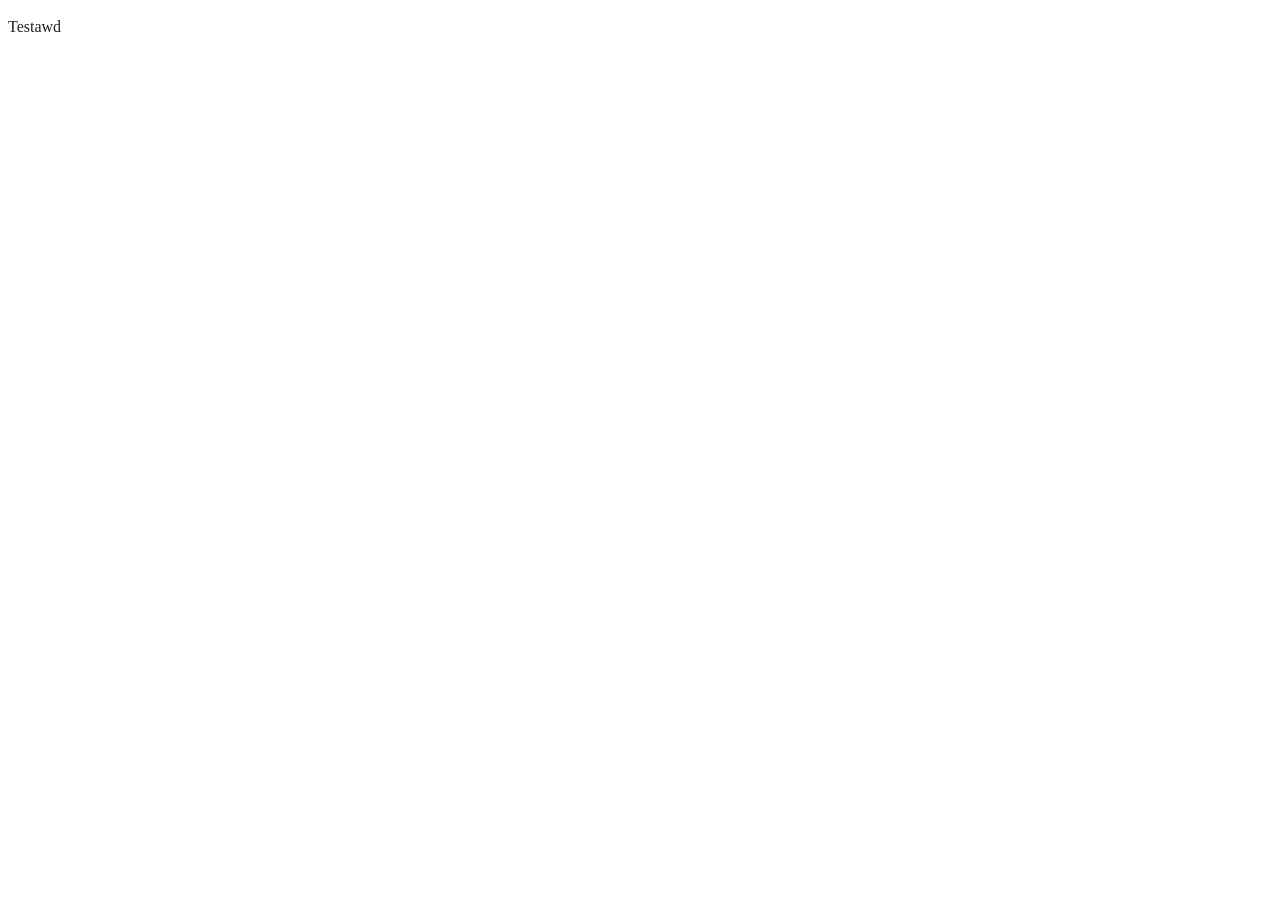
==== index.html @ 5008c507 "Initial commit" ====
<!doctype html>
<html class="no-js" lang="">
<head>
  <meta charset="utf-8">
  <title>Test</title>
  <meta name="description" content="">
  <meta name="viewport" content="width=device-width, initial-scale=1">

  <meta property="og:title" content="">
  <meta property="og:type" content="">
  <meta property="og:url" content="">
  <meta property="og:image" content="">

  <link rel="manifest" href="site.webmanifest">
  <link rel="apple-touch-icon" href="icon.png">
  <!-- Place favicon.ico in the root directory -->

  <link rel="stylesheet" href="css/normalize.css">
  <link rel="stylesheet" href="css/main.css">

  <meta name="theme-color" content="#fafafa">
</head>

<body>
  <p>Testawd</p>
  <!-- Google Analytics: change UA-XXXXX-Y to be your site's ID. -->
  <script>
    window.ga = function () { ga.q.push(arguments) }; ga.q = []; ga.l = +new Date;
    ga('create', 'UA-XXXXX-Y', 'auto'); ga('set', 'anonymizeIp', true); ga('set', 'transport', 'beacon'); ga('send', 'pageview')
  </script>
  <script src="https://www.google-analytics.com/analytics.js" async></script>
</body>

</html>
---- css/main.css ----
/*! HTML5 Boilerplate v8.0.0 | MIT License | https://html5boilerplate.com/ */

/* main.css 2.1.0 | MIT License | https://github.com/h5bp/main.css#readme */
/*
 * What follows is the result of much research on cross-browser styling.
 * Credit left inline and big thanks to Nicolas Gallagher, Jonathan Neal,
 * Kroc Camen, and the H5BP dev community and team.
 */

/* ==========================================================================
   Base styles: opinionated defaults
   ========================================================================== */

html {
  color: #222;
  font-size: 1em;
  line-height: 1.4;
}

/*
 * Remove text-shadow in selection highlight:
 * https://twitter.com/miketaylr/status/12228805301
 *
 * Vendor-prefixed and regular ::selection selectors cannot be combined:
 * https://stackoverflow.com/a/16982510/7133471
 *
 * Customize the background color to match your design.
 */

::-moz-selection {
  background: #b3d4fc;
  text-shadow: none;
}

::selection {
  background: #b3d4fc;
  text-shadow: none;
}

/*
 * A better looking default horizontal rule
 */

hr {
  display: block;
  height: 1px;
  border: 0;
  border-top: 1px solid #ccc;
  margin: 1em 0;
  padding: 0;
}

/*
 * Remove the gap between audio, canvas, iframes,
 * images, videos and the bottom of their containers:
 * https://github.com/h5bp/html5-boilerplate/issues/440
 */

audio,
canvas,
iframe,
img,
svg,
video {
  vertical-align: middle;
}

/*
 * Remove default fieldset styles.
 */

fieldset {
  border: 0;
  margin: 0;
  padding: 0;
}

/*
 * Allow only vertical resizing of textareas.
 */

textarea {
  resize: vertical;
}

/* ==========================================================================
   Author's custom styles
   ========================================================================== */

/* ==========================================================================
   Helper classes
   ========================================================================== */

/*
 * Hide visually and from screen readers
 */

.hidden,
[hidden] {
  display: none !important;
}

/*
 * Hide only visually, but have it available for screen readers:
 * https://snook.ca/archives/html_and_css/hiding-content-for-accessibility
 *
 * 1. For long content, line feeds are not interpreted as spaces and small width
 *    causes content to wrap 1 word per line:
 *    https://medium.com/@jessebeach/beware-smushed-off-screen-accessible-text-5952a4c2cbfe
 */

.sr-only {
  border: 0;
  clip: rect(0, 0, 0, 0);
  height: 1px;
  margin: -1px;
  overflow: hidden;
  padding: 0;
  position: absolute;
  white-space: nowrap;
  width: 1px;
  /* 1 */
}

/*
 * Extends the .sr-only class to allow the element
 * to be focusable when navigated to via the keyboard:
 * https://www.drupal.org/node/897638
 */

.sr-only.focusable:active,
.sr-only.focusable:focus {
  clip: auto;
  height: auto;
  margin: 0;
  overflow: visible;
  position: static;
  white-space: inherit;
  width: auto;
}

/*
 * Hide visually and from screen readers, but maintain layout
 */

.invisible {
  visibility: hidden;
}

/*
 * Clearfix: contain floats
 *
 * For modern browsers
 * 1. The space content is one way to avoid an Opera bug when the
 *    `contenteditable` attribute is included anywhere else in the document.
 *    Otherwise it causes space to appear at the top and bottom of elements
 *    that receive the `clearfix` class.
 * 2. The use of `table` rather than `block` is only necessary if using
 *    `:before` to contain the top-margins of child elements.
 */

.clearfix::before,
.clearfix::after {
  content: " ";
  display: table;
}

.clearfix::after {
  clear: both;
}

/* ==========================================================================
   EXAMPLE Media Queries for Responsive Design.
   These examples override the primary ('mobile first') styles.
   Modify as content requires.
   ========================================================================== */

@media only screen and (min-width: 35em) {
  /* Style adjustments for viewports that meet the condition */
}

@media print,
  (-webkit-min-device-pixel-ratio: 1.25),
  (min-resolution: 1.25dppx),
  (min-resolution: 120dpi) {
  /* Style adjustments for high resolution devices */
}

/* ==========================================================================
   Print styles.
   Inlined to avoid the additional HTTP request:
   https://www.phpied.com/delay-loading-your-print-css/
   ========================================================================== */

@media print {
  *,
  *::before,
  *::after {
    background: #fff !important;
    color: #000 !important;
    /* Black prints faster */
    box-shadow: none !important;
    text-shadow: none !important;
  }

  a,
  a:visited {
    text-decoration: underline;
  }

  a[href]::after {
    content: " (" attr(href) ")";
  }

  abbr[title]::after {
    content: " (" attr(title) ")";
  }

  /*
   * Don't show links that are fragment identifiers,
   * or use the `javascript:` pseudo protocol
   */
  a[href^="#"]::after,
  a[href^="javascript:"]::after {
    content: "";
  }

  pre {
    white-space: pre-wrap !important;
  }

  pre,
  blockquote {
    border: 1px solid #999;
    page-break-inside: avoid;
  }

  /*
   * Printing Tables:
   * https://web.archive.org/web/20180815150934/http://css-discuss.incutio.com/wiki/Printing_Tables
   */
  thead {
    display: table-header-group;
  }

  tr,
  img {
    page-break-inside: avoid;
  }

  p,
  h2,
  h3 {
    orphans: 3;
    widows: 3;
  }

  h2,
  h3 {
    page-break-after: avoid;
  }
}
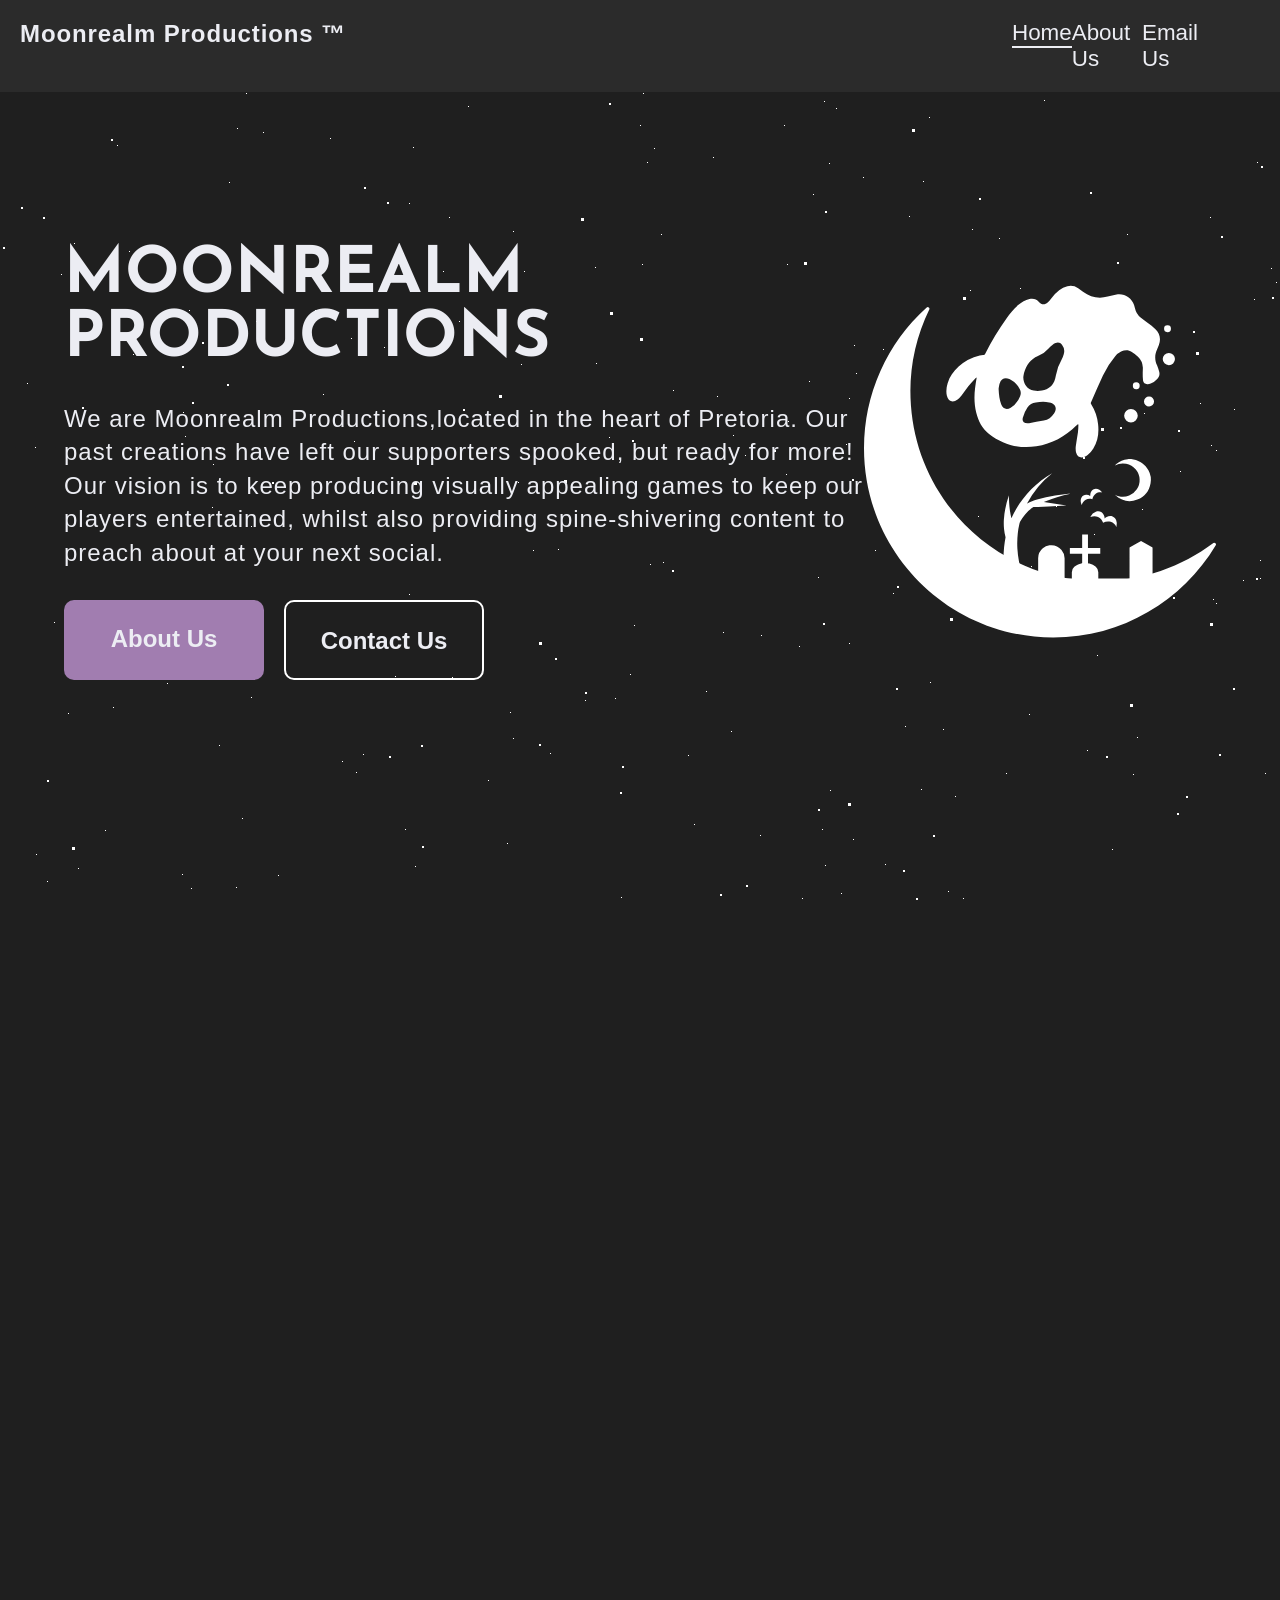
==== commit 46a79270: "Updated Folder Structure" ====
--- a/index.html
+++ b/index.html
@@ -1,34 +1,68 @@
-<!doctype html>
-<html class="no-js" lang="">
-<head>
-  <meta charset="utf-8">
-  <title>Test</title>
-  <meta name="description" content="">
-  <meta name="viewport" content="width=device-width, initial-scale=1">
 
-  <meta property="og:title" content="">
-  <meta property="og:type" content="">
-  <meta property="og:url" content="">
-  <meta property="og:image" content="">
-
-  <link rel="manifest" href="site.webmanifest">
-  <link rel="apple-touch-icon" href="icon.png">
-  <!-- Place favicon.ico in the root directory -->
-
-  <link rel="stylesheet" href="css/normalize.css">
-  <link rel="stylesheet" href="css/main.css">
-
-  <meta name="theme-color" content="#fafafa">
-</head>
-
-<body>
-  <p>Testawd</p>
-  <!-- Google Analytics: change UA-XXXXX-Y to be your site's ID. -->
-  <script>
-    window.ga = function () { ga.q.push(arguments) }; ga.q = []; ga.l = +new Date;
-    ga('create', 'UA-XXXXX-Y', 'auto'); ga('set', 'anonymizeIp', true); ga('set', 'transport', 'beacon'); ga('send', 'pageview')
-  </script>
-  <script src="https://www.google-analytics.com/analytics.js" async></script>
-</body>
-
-</html>
+<!DOCTYPE html>
+<html lang="en">
+    <head>
+        <!-- u21467456, u21649988, u21549967, u21533572, u21672823  -->
+        <title>Moonrealm Productions | Home</title>
+        <meta charset="UTF-8">
+        <meta name="author" content="Tayla Orsmond, Francois Smith, Keelan Matthews, Ross Tordiffe, Carlie van Wyk">
+        <link rel="stylesheet" href="style/style.css">
+    </head>
+    <body>
+        <header>
+            <p>Moonrealm Productions &trade;</p>
+            <nav>
+                <ul>
+                    <a href="index.html"><li class="active">Home</li></a>
+                    <a href="about-us.html"><li>About Us</li></a>
+                    <a href="mailto:moonrealms@support.co.za"><li>Email Us</li></a>
+                </ul>
+            </nav>
+        </header>
+        <main id="home-main">
+            <div id='stars'></div>
+            <div id='stars2'></div>
+            <div id='stars3'></div>
+            <div class="flex" id="home">
+                <div id="content">
+                    <h1>MOONREALM PRODUCTIONS</h1>
+                    <p> We are Moonrealm Productions,located in the heart of Pretoria. Our past creations have left our supporters
+                        spooked, but ready for more! Our vision is to keep producing visually appealing games to keep our players entertained, whilst also providing spine-shivering content to preach about at your next social.
+                    </p>
+                    <div class="flex">
+                        <a href="about-us.html">
+                            <div class="button">
+                                <h3>About Us</h3>
+                            </div>
+                        </a>
+                        <a href="about-us.html#contact-us">
+                            <div class="secondary-button">
+                                <h3>Contact Us</h3>
+                            </div>
+                        </a>
+                    </div>
+                </div>
+                <svg id="logo" data-name="Layer 5" xmlns="http://www.w3.org/2000/svg" width="728.25" height="727.39" viewBox="0 0 728.25 727.39">
+                    <defs>
+                        <style>
+                            .cls-1 {
+                                fill: #fff;
+                            }
+                        </style>
+                    </defs>
+                    <path class="cls-1" d="M2398.58,871.68c-194.3-12.88-350-167.84-363.78-362.09a391.1,391.1,0,0,1,37.92-198.89,3.37,3.37,0,0,0-5.3-3.95,390.47,390.47,0,0,0-129.73,291.11c0,216.21,175.27,391.49,391.48,391.49,142.9,0,267.91-76.57,336.26-190.92a3.36,3.36,0,0,0-4.91-4.4C2588.48,848.27,2497.11,878.21,2398.58,871.68Z" transform="translate(-1937.69 -261.95)"/>
+                    <path class="cls-1" d="M2380,548.05c-1,.92-2.06,1.81-3,2.77-23.16,23-50.64,38-82.9,43-36,5.55-68.81-3.24-97.72-25.54-14.42-11.12-22.12-26.6-26.42-43.91-4.2-17-4.62-34.14-2.44-51.4.86-6.88,2.12-13.7,3.32-21.26-1.49.93-2.66,1.36-3.42,2.19-4.7,5.11-9.57,10.1-13.88,15.54-4.8,6.08-8.89,12.71-13.62,18.86a46.35,46.35,0,0,1-8.58,8.78c-10.05,7.57-19.66,3.82-22.31-8.45-1.81-8.42-.85-16.7,1.56-24.84,4.11-13.91,12.19-25.31,22.88-34.89A97.5,97.5,0,0,1,2177.07,406a33.47,33.47,0,0,1,7-.85c2.39,0,3.67-1,4.67-3.15,12.25-25.84,27.79-49.7,44.09-73.09,7.07-10.16,14.82-19.77,24.4-27.73,6.75-5.61,13.93-10.42,22.79-12.14,7.74-1.49,14.6-.17,19.67,6.25,5.61,7.11,13.41,5.27,17.93,1.13a58.63,58.63,0,0,0,7.41-8.6,78.72,78.72,0,0,1,16.47-17,46,46,0,0,1,17-8.12,28.22,28.22,0,0,1,22.26,4c3.47,2.2,6.72,4.75,10,7.22,15.42,11.56,32.42,15.08,51.12,10.14,6.11-1.61,12.21-3.36,18.42-4.48,15.59-2.83,31.29,6.8,36.14,21.87.72,2.26,1.34,4.56,1.85,6.87a34.37,34.37,0,0,0,11.6,19.16c4.82,4.08,10.11,7.6,15.12,11.47s10.47,7.72,15.14,12.17c9.64,9.19,12.34,20.29,7.59,32.95-1.23,3.25-2.34,6.57-3.8,9.72-5.06,10.89-4.9,21.66,0,32.58a117.44,117.44,0,0,1,4.23,12.08c2,6.13.53,11.51-3.8,16.22a33.71,33.71,0,0,1-13.53,9.36,22.33,22.33,0,0,1-6.48,1.23c-5.24.19-8.67-2.2-9.39-7.4s-.58-10.69-.65-16.05c0-3.79.45-7.6.22-11.38a32.68,32.68,0,0,0-10-22,82.5,82.5,0,0,0-12.73-9.79c-7.13-4.59-14.7-4.24-22.2-.71a36.68,36.68,0,0,0-12.16,9.69,174.23,174.23,0,0,0-25.42,39.95c-8.47,18.21-16.39,36.68-24.59,55a4.14,4.14,0,0,0,.33,4.38A96.85,96.85,0,0,1,2422,547.94c2,17.73-.28,34.74-9.82,50.27a48.57,48.57,0,0,1-11.87,13.47,30.49,30.49,0,0,1-6,3.7c-8.4,3.72-15.81.29-17.82-8.67a39.54,39.54,0,0,1-.65-13.15c1.17-9.73,3.2-19.35,4.51-29.07.71-5.28.66-10.66.95-16Zm-112.73-97c.14,14.42,8.5,25.14,21.55,27.44a46.53,46.53,0,0,0,17-.1c14-2.68,23.51-10.44,27.31-24.5.57-2.14,1.16-4.29,1.52-6.47A95,95,0,0,1,2346.37,415a48.38,48.38,0,0,0,4.57-11.4,21.9,21.9,0,0,0-3.66-19.81c-3.55-4.7-8-6-13.41-3.61a28.54,28.54,0,0,0-6.46,3.91,60.14,60.14,0,0,0-8.38,7.7,55.94,55.94,0,0,1-21.42,15.31c-15.67,6.66-24.07,19.44-28.87,35C2267.86,445,2267.72,448.05,2267.23,451Zm8.79,95.11a29.53,29.53,0,0,0,3.17-.26c10.11-1.72,20.21-3.51,30.33-5.23,9.32-1.59,16.22-6.8,21.24-14.54C2338,514.9,2334,505.5,2321,503c-9.26-1.76-18.54-1.3-27.83,0a24.34,24.34,0,0,0-17.32,10.44,64.12,64.12,0,0,0-9.57,21.51C2264.44,542.16,2267.92,546.2,2276,546.12Zm-59.86-70.9c.66,12.16,1.81,22.22,5.27,31.8,3.37,9.34,11.51,12.3,19.73,6.89a50.31,50.31,0,0,0,19.49-23.86,16.76,16.76,0,0,0-.64-14.26c-4.85-9.43-11.9-16.75-21.6-21.16-9-4.11-16.89-.77-19.94,8.63C2217,467.7,2216.66,472.5,2216.16,475.22Z" transform="translate(-1937.69 -261.95)"/>
+                    <path class="cls-1" d="M2489.94,516.48a14,14,0,0,1,14.15,14.13,14.1,14.1,0,0,1-28.19,0A13.93,13.93,0,0,1,2489.94,516.48Z" transform="translate(-1937.69 -261.95)"/>
+                    <path class="cls-1" d="M2555.73,413.16a12.63,12.63,0,0,1,12.7-12.54,12.66,12.66,0,1,1-12.7,12.54Z" transform="translate(-1937.69 -261.95)"/>
+                    <path class="cls-1" d="M2527.33,490.78a10.07,10.07,0,0,1,10.39,10.49,10.3,10.3,0,0,1-10.25,10.27,10.58,10.58,0,0,1-10.5-10.61A10.33,10.33,0,0,1,2527.33,490.78Z" transform="translate(-1937.69 -261.95)"/>
+                    <path class="cls-1" d="M2501,461.47a7.06,7.06,0,0,1,7.06,7.27,6.89,6.89,0,0,1-7.36,6.89,6.8,6.8,0,0,1-6.8-6.95A7,7,0,0,1,2501,461.47Z" transform="translate(-1937.69 -261.95)"/>
+                    <path class="cls-1" d="M2572.72,350.58a7.09,7.09,0,1,1-14.17-.23,6.88,6.88,0,0,1,6.95-6.83A7,7,0,0,1,2572.72,350.58Z" transform="translate(-1937.69 -261.95)"/>
+                    <path class="cls-1" d="M2226.36,819.65c.11-2.08.24-4.17.34-6.25a198.53,198.53,0,0,1,2.2-21.49c.49-3.09,1.07-6.17,1.58-9.27a2.52,2.52,0,0,0-.06-1,111.69,111.69,0,0,1-3-16.62,128.1,128.1,0,0,1-.35-19.59c1-17,4.79-33.4,10.09-49.51.05-.16.12-.32.22-.58.2,5.35.26,10.61.63,15.84s.86,10.6,1.61,15.86,1.9,10.37,3,15.56c18.38-40,46.25-71.27,84.36-93.29a196.26,196.26,0,0,0-52,62.93c.21,0,.33,0,.41-.05,6.37-3.79,13.38-5.95,20.41-8.1a265,265,0,0,1,37.19-8.67c7.88-1.21,15.84-2,23.77-2.87,2.74-.31,5.5-.39,8.27-.48-9.46,2-18.8,4.31-28,7.14a274.67,274.67,0,0,0-27.4,10l47.16,6.91v.12l-10.09.53-26.9,1.35-22.46,1.1c-3.05.15-6.09.27-9.14.43a1.75,1.75,0,0,0-.76.35A69.76,69.76,0,0,0,2271,734.65a93.7,93.7,0,0,0-10.43,15.1,19.62,19.62,0,0,0-1.43,5,164.18,164.18,0,0,0-3.26,19,188.29,188.29,0,0,0-.83,32,198.13,198.13,0,0,0,3.28,26.26,190.26,190.26,0,0,0,9.93,34.13c.73,1.82.19,1.46,2.11,1.46q13.24,0,26.51,0H2298V866.5q0-20.14,0-40.28a27.14,27.14,0,0,1,9.6-21.38,25.7,25.7,0,0,1,13.76-6.25c10-1.3,18.46,1.9,25,9.57a26.64,26.64,0,0,1,6.34,17.92v41.45h15v-.94c0-3.92,0-7.84,0-11.77a15.12,15.12,0,0,1,5.1-11.59c4.12-3.94,9.16-6,14.66-7.17,1.58-.32,1.59-.28,1.59-1.92V816.19h-25.44v-12h25.42V776.48h12v27.63h25.47v12h-25.4v19.57c1,.22,2.08.42,3.11.68a28.23,28.23,0,0,1,13.07,6.77,15.37,15.37,0,0,1,5.16,11.75c0,3.84,0,7.68,0,11.51v1.09h64.62v-1.08q0-31.26,0-62.52a1.44,1.44,0,0,1,.88-1.47q11.05-6.09,22.07-12.27a1.54,1.54,0,0,1,1.73,0q11,6.18,22.08,12.28a1.43,1.43,0,0,1,.87,1.47q0,31.22,0,62.42v1.2h5.5V879.4H2228V867.62h2.3c-.31-1.82-.66-3.5-.87-5.19-.81-6.59-1.65-13.19-2.34-19.8-.35-3.38-.4-6.79-.59-10.18,0-.31-.09-.63-.13-.94Z" transform="translate(-1937.69 -261.95)"/>
+                    <path class="cls-1" d="M2490.38,620.34c1.64.22,3.28.38,4.9.69,13.84,2.65,24.17,10.2,30.86,22.58a40.55,40.55,0,0,1,4.44,26.76c-2.83,16.27-11.93,28-27.4,33.76-17,6.38-32.47,2.84-45.86-9.49a3.31,3.31,0,0,1-.56-.66c9.63,4.94,19.52,5.65,29.61,1.66a33,33,0,0,0,15.71-12.77,34.34,34.34,0,0,0-2-41.06,34.89,34.89,0,0,0-43.4-8.41c1-.92,2-1.88,3-2.76a43.2,43.2,0,0,1,23.49-10.08l1.8-.22Z" transform="translate(-1937.69 -261.95)"/>
+                    <path class="cls-1" d="M2435.67,743c1.35-.94,2.59-2,4-2.72,3.89-2.16,8-3,12.3-1.35,3.76,1.42,6,4.32,7.48,7.93a20.38,20.38,0,0,1,.57,13.24c0,.11-.1.21-.2.44-2.56-5.1-6.29-8.86-11.74-10.54s-10.67-.71-15.71,1.9c-2-5.3-5.25-9.52-10.44-11.9s-10.42-2.08-15.78,0c.15-.36.24-.62.37-.86a19.81,19.81,0,0,1,10.84-9.82c6.36-2.34,12.34-.16,15.81,5.68A18.68,18.68,0,0,1,2435.67,743Z" transform="translate(-1937.69 -261.95)"/>
+                    <path class="cls-1" d="M2405.64,696.51a42.68,42.68,0,0,1,.75-5.89c1.19-4.45,3.79-7.71,8.56-8.64a13.88,13.88,0,0,1,9.62,1.91,17.65,17.65,0,0,1,5.88,5.34c-4.89-.9-9.4-.33-13.39,2.51s-6.06,6.91-6.94,11.73c-4.68-1.36-9.24-1.38-13.58.91s-6.88,6-8.3,10.9c-.38-.85-.71-1.5-1-2.19-1.64-4.53-1.79-9.05.48-13.42,2.12-4.08,5.7-5.76,10.21-5.62A15,15,0,0,1,2405.64,696.51Z" transform="translate(-1937.69 -261.95)"/>
+                </svg>
+            </div>
+        </main>
+    </body>
+</html>
--- a/style/style.css
+++ b/style/style.css
@@ -0,0 +1,541 @@
+@import url('https://fonts.googleapis.com/css2?family=Josefin+Sans:wght@500&display=swap');
+
+* {
+    margin: 0;
+    padding: 0;
+    box-sizing: border-box;
+}
+
+/*===Fonts + Colour + Text===*/
+@font-face {
+    font-family: 'Azzi';
+    src: url('fonts/AzeretMono-VariableFont_wght.ttf') format('ttf'),
+    url('fonts/AzeretMono-VariableFont_wght.ttf') format('ttf');
+    font-weight: normal;
+    font-style: normal;
+}
+@font-face {
+    font-family: 'Azz';
+    src: url('fonts/AzeretMono-Italic-VariableFont_wght.ttf') format('ttf'),
+    url('fonts/AzeretMono-Italic-VariableFont_wght.ttf') format('ttf');
+    font-weight: normal;
+    font-style: normal;
+}
+
+/*===Variables===*/
+:root {
+    --background-color: #1f1f1f;
+    --primary: #2b2b2b;
+    --accent: #a17db0;
+    --off-white: #ecedf3;
+    --title-font: Josefin Sans, sans-serif;
+    --main-font-italic: Azz, sans-serif;
+    --main-font: Azzi, sans-serif;
+}
+
+html{
+    min-height: 100%;
+}
+
+body{
+    font-family: var(--main-font);
+    font-size: 16px;
+    box-sizing: border-box;
+    margin: 0;
+    padding: 0;
+    background-color: var(--background-color);
+    min-height: 100vh;
+}
+
+/*===Utility classes===*/
+.flex {
+    display: flex;
+}
+
+.active {
+    border-bottom: 2px solid var(--off-white);
+}
+
+/*===Header & Navigation===*/
+header {
+    display: flex;
+    justify-content: space-between;
+    background-color: var(--primary);
+    padding: 20px;
+    font-size: 1.4rem;
+}
+
+header p {
+    font-weight: bold;
+}
+
+a {
+    text-decoration: none;
+}
+
+nav {
+    width: 20%;
+}
+
+nav>ul {
+    width: 80%;
+    display: flex;
+    justify-content: space-between;
+}
+
+nav li {
+    list-style-type: none;
+}
+
+nav li:hover {
+    color: var(--accent);
+}
+
+/*===HTML=&=Body=Defaults===*/
+
+h1, h2, h3, p, li {
+    color: var(--off-white);
+}
+
+h1 {
+    font-size: 4rem;
+    font-family: var(--title-font);
+}
+
+h2 {
+    font-size: 3rem;
+    font-family: var(--title-font);
+    justify-content: center;
+    margin: 40px;
+    border-bottom: 5px solid rgba(236, 237, 243, 0.2);
+}
+
+h3 {
+    font-size: 1.5rem;
+}
+
+p {
+    font-size: 1.5rem;
+    letter-spacing: 0.9px;
+    line-height: 1.2;
+}
+
+.button {
+    padding: 25px;
+    border-radius: 10px;
+    background-color: var(--accent);
+    display: inline-block;
+    width: 200px;
+    height: 80px;
+    text-align: center;
+    -webkit-transition: ease-out 0.8s;
+    transition: ease-out 0.8s;
+}
+
+.button:hover {
+    background-color: white;
+}
+
+.button:hover h2 {
+    color: var(--primary);
+}
+
+.secondary-button {
+    padding: 25px;
+    border-radius: 10px;
+    border: 2px solid white;
+    box-shadow: inset 0 0 0 0 var(--primary);
+    -webkit-transition: ease-in 0.3s;
+    transition: ease-in 0.3s;
+    display: inline-block;
+    width: 200px;
+    height: 80px;
+    text-align: center;
+    margin-left: 20px;
+}
+
+.secondary-button:hover {
+    box-shadow: inset 200px 0 0 0 var(--primary);
+}
+
+main {
+    height: 90vh;
+}
+
+#home-main {
+    overflow: hidden;
+}
+
+/*===Home Page===*/
+#logo {
+    width: 600px;
+    animation: roll-in-blurred-left 2s cubic-bezier(0.230, 1.000, 0.320, 1.000) both;
+}
+
+@keyframes roll-in-blurred-left {
+    0% {
+        -webkit-transform: translateX(-1000px) rotate(-720deg);
+        transform: translateX(-1000px) rotate(-720deg);
+        -webkit-filter: blur(50px);
+        filter: blur(50px);
+        opacity: 0;
+    }
+    100% {
+        -webkit-transform: translateX(0) rotate(0deg);
+        transform: translateX(0) rotate(0deg);
+        -webkit-filter: blur(0);
+        filter: blur(0);
+        opacity: 1;
+    }
+}
+
+#home {
+    justify-content: space-between;
+    align-items: center;
+    margin-top: 40px;
+    width: 90%;
+    margin: 0 auto;
+}
+
+#home #content p {
+    font-size: 1.5rem;
+    width: 800px;
+    margin-top: 30px;
+    margin-bottom: 30px;
+    letter-spacing: 1px;
+    line-height: 1.4;
+}
+
+/*===About Us===*/
+#about-us-table{
+    border-collapse: separate;
+    border-spacing: 15px;
+}
+
+#about-us-table iframe{
+    padding: 10px;
+    border-radius: 17px;
+}
+
+
+#about-us-inPage-nav{
+    padding-top: 30px;
+    font-size: 1.5rem;
+    letter-spacing: 0.9px;
+    line-height: 1.2;
+    display: flex;
+    flex-direction: column;
+    position: fixed;
+    right: 0;
+    top: 300px;
+    padding: 30px;
+    background-color: var(--accent);
+    border-radius: 10px 0 0 10px;
+    height: 320px;
+    justify-content: space-evenly;
+}
+
+#about-us-inPage-nav a{
+    color: var(--off-white);
+    width: 200px;
+    text-align: center;
+    transition: color 1s;
+}
+
+/* mouse over link */
+#about-us-inPage-nav a:hover {
+    background-color: #dbb5eb;
+    color: var(--primary);
+}
+
+#about-us-main {
+    width: 70%;
+    margin: 0 auto;
+    background-color: var(--primary);
+    margin-top: 50px;
+    padding: 70px;
+    border-radius: 10px;
+
+    display: flex;
+    flex-direction: column;
+    align-items: center;
+}
+
+#about-us-main p {
+    width: 1000px;
+    margin-bottom: 40px;
+}
+
+#about_body {
+    padding: 0;
+    /*min-height: 100%;*/
+    background: url("../media/images/Pattern.png") fixed;
+}
+
+#how-to-download{
+    flex-direction: column;
+    align-items: center;
+}
+
+#how-to-download h3{
+    border-bottom: 3px solid rgba(236, 237, 243, 0.2);
+    padding-bottom: 4px;
+}
+
+#how-to-download ol{
+    padding-top: 20px;
+}
+
+#partners {
+    justify-content: space-evenly;
+    width: 80%;
+}
+
+#partners img{
+    width: 125px;
+    height: 100%;
+}
+
+/*===Contact Form===*/
+#contact-form {
+    margin-top: 120px;
+    display: flex;
+    align-items: center;
+    align-content:  center;
+    flex-wrap: wrap;
+}
+#contact-form h2{
+    flex-basis: 100%;
+}
+
+form {
+    flex-direction: column;
+}
+.formBox{
+    flex-direction: column;
+    max-width: 60%;
+    padding: 20px;
+    margin: 0 auto;
+    background-color: #2b2b2b;
+    font-family: inherit;
+    color: white;
+    box-sizing: border-box;
+    border-radius: 10px;
+}
+.formBox p{
+    font-size: 100%;
+    margin: 10px 0;
+    flex-basis: 100%;
+}
+
+.formBox label{
+    font-size: 1.4rem;
+    font-family: inherit;
+}
+.formBox hr{
+    width: 80%;
+    text-align: center;
+    border: solid 2px var(--accent);
+    background: url("") no-repeat center scroll;
+    margin: 50px auto;
+}
+/* Select which games */
+#selectionBox{
+    display: flex;
+    align-content: center;
+    justify-content: center;
+    padding: 5px;
+}
+.formBox img{
+    max-width: 190px;
+    border-radius: 10px;
+    opacity: 60%;
+    transition: max-width 0.7s;
+    filter: grayscale(100%);
+    margin: 0 10px;
+}
+.formBox .games{
+    display:none;
+}
+.formBox .games:checked ~ figure>img{
+    max-width: 210px;
+    opacity: 100%;
+    filter: brightness(150%);
+}
+.formBox figcaption{
+    text-align: center;
+    font-size: 90%;
+    font-family: inherit;
+}
+/* ---------------------------------------end */
+/* ++++++++++++++++++++++++++++++++ inputs */
+
+#name-input {
+    align-items: center;
+}
+.formBox p {
+    font-size: 1.4rem;
+    margin: 30px 0 30px 0;
+}
+
+.formBox input, textarea {
+    font-size: 1.3rem;
+    letter-spacing: 1.6px;
+}
+
+.formBox input[type="email"],
+.formBox input[type="tel"],
+.formBox input[type="text"]{
+    width: 35%;
+    margin: 6px;
+    padding: 15px 7px;
+    border: none;
+    outline: none;
+    border-radius: 4px;
+    background-color: inherit;
+    font-family: inherit;
+    color: var(--off-white);
+}
+.formBox input[type="text"]{
+    outline: solid 2px var(--accent);
+    width: 30%;
+}
+
+.formBox textarea{
+    width: 90%;
+    margin: 10px;
+    padding: 20px;
+    border: solid 2px var(--accent);
+    border-radius: 4px;
+    font-family: inherit;
+    color: inherit;
+    background-color: inherit;
+}
+.formBox input[type="text"]:hover,
+.formBox textarea:hover{
+    background-color: #ecedf3;
+}
+.formBox input[type="email"]:focus,
+.formBox input[type="tel"]:focus,
+.formBox input[type="text"]:focus,
+.formBox textarea:focus{
+    background-color: var(--accent);
+    outline: solid 2px var(--accent);
+    color: var(--off-white);
+}
+/* placeholder */
+.formBox input[type="text"]::placeholder,
+.formBox textarea::placeholder{
+    font-family: inherit;
+    color: ivory;
+    font-size: 100%;
+}
+.formBox input[type="text"]:focus::placeholder,
+.formBox input[type="text"]:hover::placeholder,
+.formBox textarea:focus::placeholder,
+.formBox textarea:hover::placeholder{
+    color: var(--accent);
+}
+
+/* ++++++++++++++++++++++++++++++++ radio */
+.formBox input[type="radio"]{
+    appearance: none;
+    -webkit-appearance: none;
+    background-color: var(--off-white);
+    margin: 0;
+    margin-right: 7px;
+    width: 1em;
+    height: 1em;
+    border: 0.2em solid var(--primary);
+    border-radius: 50% 30%;
+}
+input[type="radio"]:focus,
+input[type="radio"]:checked{
+    outline: solid var(--accent) max(3px, 0.15em) ;
+    outline-offset: max(3px, 0.15em);
+    background-color: #a17db0;
+}
+/* ++++++++++++++++++++++++++++++++ buttons */
+input[type="submit"],
+input[type="reset"]{
+    background-color: var(--accent);
+    border: none;
+    border-radius: 3px;
+    outline: none;
+    padding: 7px 15px;
+    margin: 5px 10px;
+    width: 10%;
+    color: var(--off-white);
+}
+input[type="submit"]:hover,
+input[type="reset"]:hover{
+    outline: 2px solid #a17db0;
+    box-shadow: inset 2px 2px 4px #a17db0;
+}
+input[type="submit"]:focus,
+input[type="reset"]:focus{
+    background-color: #a17db0;
+}
+/* ---------------------------------------end */
+
+/*===BACKGROUND BY SARANSH SINHA ON CODEPEN===*/
+#stars {
+    width: 1px;
+    height: 1px;
+    background: transparent;
+    box-shadow: 182px 782px #FFF , 792px 1654px #FFF , 1492px 1408px #FFF , 823px 1014px #FFF , 190px 1051px #FFF , 1553px 63px #FFF , 1875px 1377px #FFF , 1044px 8px #FFF , 1611px 597px #FFF , 1473px 47px #FFF , 1767px 1209px #FFF , 1489px 966px #FFF , 1511px 1769px #FFF , 1213px 507px #FFF , 1743px 834px #FFF , 483px 1821px #FFF , 927px 1872px #FFF , 1056px 414px #FFF , 921px 1085px #FFF , 1885px 202px #FFF , 1135px 1703px #FFF , 1535px 3px #FFF , 1106px 1544px #FFF , 829px 71px #FFF , 555px 1695px #FFF , 672px 1092px #FFF , 1707px 1480px #FFF , 1766px 153px #FFF , 942px 1769px #FFF , 1271px 176px #FFF , 1845px 1382px #FFF , 788px 329px #FFF , 1469px 143px #FFF , 494px 1036px #FFF , 841px 801px #FFF , 74px 151px #FFF , 654px 56px #FFF , 406px 1839px #FFF , 922px 1348px #FFF , 796px 1165px #FFF , 895px 1668px #FFF , 1827px 524px #FFF , 985px 1894px #FFF , 412px 1869px #FFF , 32px 1850px #FFF , 769px 843px #FFF , 379px 1700px #FFF , 1392px 1261px #FFF , 673px 1225px #FFF , 1571px 598px #FFF , 351px 246px #FFF , 260px 1990px #FFF , 1406px 568px #FFF , 272px 1059px #FFF , 181px 1057px #FFF , 278px 783px #FFF , 219px 653px #FFF , 647px 841px #FFF , 1628px 717px #FFF , 1164px 1599px #FFF , 1988px 981px #FFF , 784px 33px #FFF , 1463px 1914px #FFF , 504px 1565px #FFF , 306px 842px #FFF , 1984px 1624px #FFF , 1016px 1905px #FFF , 77px 1503px #FFF , 1619px 436px #FFF , 1417px 1175px #FFF , 1164px 1196px #FFF , 1699px 1251px #FFF , 1303px 1669px #FFF , 313px 1476px #FFF , 449px 1716px #FFF , 722px 1009px #FFF , 955px 704px #FFF , 1948px 943px #FFF , 853px 747px #FFF , 684px 817px #FFF , 51px 853px #FFF , 1338px 419px #FFF , 774px 1402px #FFF , 595px 175px #FFF , 919px 860px #FFF , 1405px 1342px #FFF , 1916px 1273px #FFF , 944px 946px #FFF , 1832px 1074px #FFF , 237px 36px #FFF , 901px 1651px #FFF , 815px 1801px #FFF , 1150px 866px #FFF , 221px 1827px #FFF , 1550px 12px #FFF , 911px 1379px #FFF , 824px 9px #FFF , 1513px 1856px #FFF , 490px 924px #FFF , 938px 1684px #FFF , 1599px 1634px #FFF , 513px 646px #FFF , 1666px 1843px #FFF , 237px 1127px #FFF , 1589px 1829px #FFF , 1283px 304px #FFF , 1469px 1068px #FFF , 1823px 1398px #FFF , 727px 1163px #FFF , 773px 1551px #FFF , 229px 90px #FFF , 1786px 764px #FFF , 1283px 713px #FFF , 1551px 916px #FFF , 615px 1929px #FFF , 702px 1245px #FFF , 1035px 1646px #FFF , 251px 1575px #FFF , 125px 1769px #FFF , 834px 1294px #FFF , 849px 306px #FFF , 863px 1355px #FFF , 1997px 1510px #FFF , 670px 1826px #FFF , 1521px 520px #FFF , 1589px 958px #FFF , 150px 826px #FFF , 47px 789px #FFF , 1748px 1347px #FFF , 1257px 70px #FFF , 415px 774px #FFF , 191px 796px #FFF , 1523px 171px #FFF , 1946px 575px #FFF , 1940px 1356px #FFF , 1843px 493px #FFF , 1084px 520px #FFF , 1854px 1616px #FFF , 1222px 1540px #FFF , 1133px 682px #FFF , 970px 198px #FFF , 1818px 352px #FFF , 1173px 916px #FFF , 793px 909px #FFF , 1966px 1299px #FFF , 672px 1020px #FFF , 1599px 1064px #FFF , 1678px 1420px #FFF , 745px 363px #FFF , 513px 139px #FFF , 1325px 1779px #FFF , 787px 172px #FFF , 549px 1724px #FFF , 802px 806px #FFF , 1127px 142px #FFF , 1753px 818px #FFF , 1455px 1067px #FFF , 409px 502px #FFF , 1201px 1457px #FFF , 650px 472px #FFF , 68px 621px #FFF , 413px 55px #FFF , 809px 289px #FFF , 1868px 1917px #FFF , 848px 1754px #FFF , 1985px 230px #FFF , 995px 260px #FFF , 1200px 311px #FFF , 378px 1986px #FFF , 1835px 414px #FFF , 701px 843px #FFF , 720px 1132px #FFF , 1814px 798px #FFF , 1727px 203px #FFF , 1562px 377px #FFF , 647px 70px #FFF , 1194px 1985px #FFF , 673px 298px #FFF , 1826px 1728px #FFF , 1746px 113px #FFF , 314px 1153px #FFF , 330px 46px #FFF , 284px 1388px #FFF , 1976px 1690px #FFF , 1395px 1228px #FFF , 860px 1865px #FFF , 638px 1213px #FFF , 775px 1378px #FFF , 689px 820px #FFF , 1600px 1597px #FFF , 849px 551px #FFF , 1331px 498px #FFF , 733px 343px #FFF , 822px 737px #FFF , 1776px 1712px #FFF , 1808px 1877px #FFF , 1387px 1960px #FFF , 1293px 81px #FFF , 799px 554px #FFF , 1767px 1638px #FFF , 1042px 1177px #FFF , 1086px 1387px #FFF , 395px 584px #FFF , 1898px 727px #FFF , 1234px 317px #FFF , 247px 1591px #FFF , 927px 1635px #FFF , 181px 1860px #FFF , 1764px 571px #FFF , 1881px 817px #FFF , 1329px 138px #FFF , 879px 1124px #FFF , 408px 1966px #FFF , 1205px 1512px #FFF , 1051px 868px #FFF , 240px 1540px #FFF , 1129px 1949px #FFF , 1341px 810px #FFF , 4px 1796px #FFF , 498px 1923px #FFF , 870px 816px #FFF , 1250px 1469px #FFF , 518px 390px #FFF , 251px 434px #FFF , 73px 1210px #FFF , 1388px 1118px #FFF , 394px 1821px #FFF , 1827px 1772px #FFF , 820px 1663px #FFF , 409px 111px #FFF , 1854px 755px #FFF , 486px 1589px #FFF , 405px 737px #FFF , 1602px 54px #FFF , 299px 1468px #FFF , 1282px 343px #FFF , 1884px 159px #FFF , 1039px 818px #FFF , 615px 606px #FFF , 1679px 85px #FFF , 1818px 1771px #FFF , 898px 984px #FFF , 951px 305px #FFF , 117px 53px #FFF , 1952px 1626px #FFF , 1647px 1286px #FFF , 1797px 1589px #FFF , 167px 591px #FFF , 494px 912px #FFF , 1575px 434px #FFF , 818px 485px #FFF , 61px 182px #FFF , 1495px 608px #FFF , 1833px 724px #FFF , 1484px 244px #FFF , 1998px 1585px #FFF , 80px 529px #FFF , 233px 1673px #FFF , 1375px 92px #FFF , 808px 1220px #FFF , 883px 257px #FFF , 315px 218px #FFF , 1530px 261px #FFF , 1907px 1080px #FFF , 1300px 1233px #FFF , 630px 582px #FFF , 1700px 1456px #FFF , 1516px 577px #FFF , 1765px 651px #FFF , 1978px 1827px #FFF , 675px 1281px #FFF , 1072px 1259px #FFF , 1254px 207px #FFF , 219px 166px #FFF , 972px 137px #FFF , 35px 1554px #FFF , 642px 989px #FFF , 930px 590px #FFF , 326px 1326px #FFF , 1422px 367px #FFF , 1451px 1008px #FFF , 635px 1390px #FFF , 5px 1753px #FFF , 717px 304px #FFF , 921px 697px #FFF , 251px 605px #FFF , 1041px 1903px #FFF , 1802px 836px #FFF , 1973px 220px #FFF , 66px 1434px #FFF , 1377px 853px #FFF , 47px 1586px #FFF , 52px 1498px #FFF , 1050px 990px #FFF , 1304px 1111px #FFF , 1628px 114px #FFF , 617px 1581px #FFF , 1527px 1948px #FFF , 720px 1361px #FFF , 1923px 876px #FFF , 575px 1244px #FFF , 1619px 1478px #FFF , 1518px 1284px #FFF , 1590px 1263px #FFF , 1301px 1372px #FFF , 1750px 1567px #FFF , 1502px 843px #FFF , 198px 1228px #FFF , 1795px 1478px #FFF , 213px 372px #FFF , 642px 172px #FFF , 1367px 273px #FFF , 1610px 1817px #FFF , 113px 895px #FFF , 54px 530px #FFF , 1551px 604px #FFF , 1622px 91px #FFF , 1666px 4px #FFF , 1182px 1037px #FFF , 74px 1451px #FFF , 132px 1926px #FFF , 943px 637px #FFF , 405px 1943px #FFF , 506px 1597px #FFF , 1591px 1435px #FFF , 1670px 997px #FFF , 1805px 906px #FFF , 1175px 912px #FFF , 78px 776px #FFF , 189px 218px #FFF , 443px 179px #FFF , 1033px 1821px #FFF , 917px 433px #FFF , 617px 824px #FFF , 420px 1849px #FFF , 272px 1865px #FFF , 1140px 1489px #FFF , 204px 1202px #FFF , 892px 333px #FFF , 1904px 617px #FFF , 643px 1px #FFF , 1692px 546px #FFF , 1666px 1367px #FFF , 1725px 577px #FFF , 1481px 1711px #FFF , 541px 918px #FFF , 1843px 2000px #FFF , 1331px 596px #FFF , 1734px 10px #FFF , 69px 1689px #FFF , 1097px 563px #FFF , 228px 1571px #FFF , 951px 1202px #FFF , 1258px 1300px #FFF , 583px 1025px #FFF , 1549px 1717px #FFF , 1666px 217px #FFF , 1534px 1468px #FFF , 1180px 379px #FFF , 1963px 1566px #FFF , 567px 1266px #FFF , 1944px 414px #FFF , 36px 762px #FFF , 706px 599px #FFF , 206px 914px #FFF , 106px 1319px #FFF , 27px 291px #FFF , 459px 1745px #FFF , 1924px 1393px #FFF , 609px 345px #FFF , 1842px 1836px #FFF , 649px 1291px #FFF , 1243px 488px #FFF , 713px 65px #FFF , 1650px 1743px #FFF , 1097px 877px #FFF , 905px 634px #FFF , 1471px 634px #FFF , 510px 620px #FFF , 1947px 767px #FFF , 242px 726px #FFF , 893px 501px #FFF , 1913px 1632px #FFF , 950px 853px #FFF , 1907px 1067px #FFF , 1428px 1162px #FFF , 589px 861px #FFF , 1087px 658px #FFF , 113px 615px #FFF , 533px 458px #FFF , 1401px 499px #FFF , 488px 688px #FFF , 1869px 1921px #FFF , 129px 159px #FFF , 660px 1726px #FFF , 91px 1332px #FFF , 449px 125px #FFF , 1484px 1544px #FFF , 1391px 305px #FFF , 135px 1326px #FFF , 1812px 248px #FFF , 725px 1948px #FFF , 923px 89px #FFF , 1428px 1497px #FFF , 1363px 1913px #FFF , 1144px 321px #FFF , 1208px 1368px #FFF , 1389px 40px #FFF , 593px 1865px #FFF , 212px 415px #FFF , 532px 1602px #FFF , 1029px 622px #FFF , 1907px 130px #FFF , 487px 835px #FFF , 480px 1852px #FFF , 647px 1850px #FFF , 1354px 1083px #FFF , 1885px 634px #FFF , 1576px 691px #FFF , 1705px 1693px #FFF , 1646px 374px #FFF , 553px 836px #FFF , 1906px 982px #FFF , 1621px 636px #FFF , 1112px 757px #FFF , 723px 540px #FFF , 398px 879px #FFF , 114px 1681px #FFF , 1709px 1225px #FFF , 1848px 522px #FFF , 1543px 984px #FFF , 405px 1940px #FFF , 948px 799px #FFF , 1059px 1870px #FFF , 1193px 1604px #FFF , 1925px 967px #FFF , 1421px 1226px #FFF , 846px 352px #FFF , 242px 467px #FFF , 663px 470px #FFF , 1094px 442px #FFF , 1399px 1698px #FFF , 1020px 196px #FFF , 760px 743px #FFF , 1418px 1302px #FFF , 342px 669px #FFF , 978px 995px #FFF , 1237px 1498px #FFF , 588px 981px #FFF , 1644px 612px #FFF , 178px 1013px #FFF , 1983px 1545px #FFF , 354px 349px #FFF , 1032px 1894px #FFF , 1353px 1828px #FFF , 1342px 1199px #FFF , 1189px 1218px #FFF , 1109px 1731px #FFF , 10px 1255px #FFF , 957px 1144px #FFF , 634px 533px #FFF , 507px 751px #FFF , 688px 663px #FFF , 1312px 1721px #FFF , 1645px 760px #FFF , 1391px 31px #FFF , 459px 229px #FFF , 1983px 1550px #FFF , 1685px 211px #FFF , 661px 142px #FFF , 731px 980px #FFF , 1438px 1784px #FFF , 1230px 1964px #FFF , 521px 272px #FFF , 112px 1677px #FFF , 808px 1013px #FFF , 53px 1195px #FFF , 462px 1723px #FFF , 813px 102px #FFF , 1773px 424px #FFF , 672px 1205px #FFF , 1282px 1953px #FFF , 105px 738px #FFF , 35px 355px #FFF , 326px 1203px #FFF , 398px 893px #FFF , 1758px 1761px #FFF , 1809px 333px #FFF , 1497px 397px #FFF , 1752px 268px #FFF , 235px 826px #FFF , 291px 1110px #FFF , 1949px 454px #FFF , 1135px 230px #FFF , 1229px 1344px #FFF , 1973px 1811px #FFF , 795px 845px #FFF , 1655px 1833px #FFF , 1442px 424px #FFF , 1883px 248px #FFF , 1260px 486px #FFF , 1137px 645px #FFF , 907px 1649px #FFF , 152px 1235px #FFF , 1661px 115px #FFF , 550px 661px #FFF , 1454px 929px #FFF , 140px 423px #FFF , 1144px 1311px #FFF , 452px 585px #FFF , 1746px 996px #FFF , 1456px 222px #FFF , 546px 1905px #FFF , 185px 344px #FFF , 1682px 277px #FFF , 1504px 1203px #FFF , 7px 1138px #FFF , 1063px 1893px #FFF , 1203px 1722px #FFF , 1369px 4px #FFF , 1277px 1723px #FFF , 119px 1797px #FFF , 1896px 1414px #FFF , 1448px 1848px #FFF , 929px 25px #FFF , 1819px 1194px #FFF , 598px 1855px #FFF , 1507px 523px #FFF , 4px 1041px #FFF , 1350px 262px #FFF , 837px 1166px #FFF , 1945px 208px #FFF , 356px 680px #FFF , 256px 229px #FFF , 1673px 1912px #FFF , 1322px 1075px #FFF , 263px 40px #FFF , 1031px 474px #FFF , 759px 1632px #FFF , 1861px 1638px #FFF , 871px 1452px #FFF , 875px 458px #FFF , 1934px 165px #FFF , 1867px 77px #FFF , 1875px 200px #FFF , 77px 1093px #FFF , 963px 806px #FFF , 1894px 378px #FFF , 1201px 1423px #FFF , 1819px 476px #FFF , 999px 146px #FFF , 694px 732px #FFF , 1915px 1339px #FFF , 1442px 1108px #FFF , 925px 1143px #FFF , 1142px 417px #FFF , 978px 1181px #FFF , 1408px 1877px #FFF , 978px 424px #FFF , 1523px 854px #FFF , 863px 1203px #FFF , 245px 1436px #FFF , 482px 815px #FFF , 11px 1637px #FFF , 1793px 569px #FFF , 1610px 1474px #FFF , 1122px 1325px #FFF , 1403px 1693px #FFF , 501px 1322px #FFF , 941px 1077px #FFF , 133px 262px #FFF , 823px 1704px #FFF , 1419px 1937px #FFF , 216px 197px #FFF , 1847px 484px #FFF , 854px 253px #FFF , 678px 983px #FFF , 1081px 1242px #FFF , 1556px 1007px #FFF , 1179px 1441px #FFF , 334px 924px #FFF , 1183px 1857px #FFF , 487px 894px #FFF , 384px 255px #FFF , 808px 1552px #FFF , 1046px 948px #FFF , 246px 927px #FFF , 1851px 59px #FFF , 1423px 1149px #FFF , 1386px 762px #FFF , 1303px 968px #FFF , 585px 608px #FFF , 363px 662px #FFF , 1038px 1909px #FFF , 323px 302px #FFF , 761px 543px #FFF , 1554px 1675px #FFF , 442px 1772px #FFF , 1066px 1969px #FFF , 825px 773px #FFF , 1345px 292px #FFF , 1724px 132px #FFF , 1511px 221px #FFF , 1006px 681px #FFF , 1134px 831px #FFF , 941px 1573px #FFF , 596px 271px #FFF , 1877px 423px #FFF , 246px 1px #FFF , 88px 914px #FFF , 524px 179px #FFF , 909px 124px #FFF , 1524px 1139px #FFF , 807px 1568px #FFF , 1028px 1706px #FFF , 1276px 190px #FFF , 1166px 1452px #FFF , 1734px 373px #FFF , 1226px 1202px #FFF , 576px 1699px #FFF , 1635px 209px #FFF , 1096px 1734px #FFF , 1856px 1856px #FFF , 1124px 1457px #FFF , 1236px 1227px #FFF , 66px 1368px #FFF , 826px 1153px #FFF , 1950px 109px #FFF , 1220px 962px #FFF , 1300px 1419px #FFF , 731px 639px #FFF , 856px 281px #FFF , 1306px 1716px #FFF , 1922px 477px #FFF , 1527px 247px #FFF , 638px 1659px #FFF , 1374px 728px #FFF , 836px 16px #FFF , 560px 1450px #FFF , 56px 1846px #FFF , 1695px 167px #FFF , 1211px 353px #FFF , 1651px 1961px #FFF , 641px 1952px #FFF , 1744px 394px #FFF , 468px 14px #FFF , 1407px 1273px #FFF , 640px 33px #FFF , 1742px 464px #FFF , 1633px 1108px #FFF , 1354px 960px #FFF , 80px 1045px #FFF , 1115px 1739px #FFF , 394px 1035px #FFF , 1113px 1336px #FFF , 1795px 1681px #FFF , 885px 772px #FFF , 1216px 358px #FFF , 825px 1016px #FFF , 1260px 468px #FFF , 1106px 1502px #FFF , 1065px 1805px #FFF , 330px 1103px #FFF , 1710px 1434px #FFF , 1016px 1910px #FFF , 1189px 1564px #FFF , 1917px 1581px #FFF , 1885px 1449px #FFF , 236px 795px #FFF , 1613px 108px #FFF , 907px 1362px #FFF , 786px 1439px #FFF , 786px 382px #FFF , 311px 1938px #FFF , 1961px 1244px #FFF , 621px 970px #FFF , 1210px 125px #FFF , 1265px 681px #FFF , 1677px 1998px #FFF , 621px 805px #FFF , 984px 1431px #FFF , 183px 320px #FFF , 774px 1076px #FFF , 1798px 1088px #FFF , 1450px 1871px #FFF , 1412px 405px #FFF , 1158px 880px #FFF , 558px 457px #FFF , 521px 1737px #FFF , 1580px 446px #FFF , 1216px 511px #FFF , 1301px 310px #FFF , 1877px 1424px #FFF , 153px 199px #FFF , 1352px 1028px #FFF , 1926px 1357px #FFF , 289px 1114px #FFF , 830px 698px #FFF , 1605px 856px #FFF , 863px 85px #FFF;
+    animation: animStar 50s linear infinite;
+}
+#stars:after {
+    content: " ";
+    position: absolute;
+    top: 2000px;
+    width: 1px;
+    height: 1px;
+    background: transparent;
+    box-shadow: 182px 782px #FFF , 792px 1654px #FFF , 1492px 1408px #FFF , 823px 1014px #FFF , 190px 1051px #FFF , 1553px 63px #FFF , 1875px 1377px #FFF , 1044px 8px #FFF , 1611px 597px #FFF , 1473px 47px #FFF , 1767px 1209px #FFF , 1489px 966px #FFF , 1511px 1769px #FFF , 1213px 507px #FFF , 1743px 834px #FFF , 483px 1821px #FFF , 927px 1872px #FFF , 1056px 414px #FFF , 921px 1085px #FFF , 1885px 202px #FFF , 1135px 1703px #FFF , 1535px 3px #FFF , 1106px 1544px #FFF , 829px 71px #FFF , 555px 1695px #FFF , 672px 1092px #FFF , 1707px 1480px #FFF , 1766px 153px #FFF , 942px 1769px #FFF , 1271px 176px #FFF , 1845px 1382px #FFF , 788px 329px #FFF , 1469px 143px #FFF , 494px 1036px #FFF , 841px 801px #FFF , 74px 151px #FFF , 654px 56px #FFF , 406px 1839px #FFF , 922px 1348px #FFF , 796px 1165px #FFF , 895px 1668px #FFF , 1827px 524px #FFF , 985px 1894px #FFF , 412px 1869px #FFF , 32px 1850px #FFF , 769px 843px #FFF , 379px 1700px #FFF , 1392px 1261px #FFF , 673px 1225px #FFF , 1571px 598px #FFF , 351px 246px #FFF , 260px 1990px #FFF , 1406px 568px #FFF , 272px 1059px #FFF , 181px 1057px #FFF , 278px 783px #FFF , 219px 653px #FFF , 647px 841px #FFF , 1628px 717px #FFF , 1164px 1599px #FFF , 1988px 981px #FFF , 784px 33px #FFF , 1463px 1914px #FFF , 504px 1565px #FFF , 306px 842px #FFF , 1984px 1624px #FFF , 1016px 1905px #FFF , 77px 1503px #FFF , 1619px 436px #FFF , 1417px 1175px #FFF , 1164px 1196px #FFF , 1699px 1251px #FFF , 1303px 1669px #FFF , 313px 1476px #FFF , 449px 1716px #FFF , 722px 1009px #FFF , 955px 704px #FFF , 1948px 943px #FFF , 853px 747px #FFF , 684px 817px #FFF , 51px 853px #FFF , 1338px 419px #FFF , 774px 1402px #FFF , 595px 175px #FFF , 919px 860px #FFF , 1405px 1342px #FFF , 1916px 1273px #FFF , 944px 946px #FFF , 1832px 1074px #FFF , 237px 36px #FFF , 901px 1651px #FFF , 815px 1801px #FFF , 1150px 866px #FFF , 221px 1827px #FFF , 1550px 12px #FFF , 911px 1379px #FFF , 824px 9px #FFF , 1513px 1856px #FFF , 490px 924px #FFF , 938px 1684px #FFF , 1599px 1634px #FFF , 513px 646px #FFF , 1666px 1843px #FFF , 237px 1127px #FFF , 1589px 1829px #FFF , 1283px 304px #FFF , 1469px 1068px #FFF , 1823px 1398px #FFF , 727px 1163px #FFF , 773px 1551px #FFF , 229px 90px #FFF , 1786px 764px #FFF , 1283px 713px #FFF , 1551px 916px #FFF , 615px 1929px #FFF , 702px 1245px #FFF , 1035px 1646px #FFF , 251px 1575px #FFF , 125px 1769px #FFF , 834px 1294px #FFF , 849px 306px #FFF , 863px 1355px #FFF , 1997px 1510px #FFF , 670px 1826px #FFF , 1521px 520px #FFF , 1589px 958px #FFF , 150px 826px #FFF , 47px 789px #FFF , 1748px 1347px #FFF , 1257px 70px #FFF , 415px 774px #FFF , 191px 796px #FFF , 1523px 171px #FFF , 1946px 575px #FFF , 1940px 1356px #FFF , 1843px 493px #FFF , 1084px 520px #FFF , 1854px 1616px #FFF , 1222px 1540px #FFF , 1133px 682px #FFF , 970px 198px #FFF , 1818px 352px #FFF , 1173px 916px #FFF , 793px 909px #FFF , 1966px 1299px #FFF , 672px 1020px #FFF , 1599px 1064px #FFF , 1678px 1420px #FFF , 745px 363px #FFF , 513px 139px #FFF , 1325px 1779px #FFF , 787px 172px #FFF , 549px 1724px #FFF , 802px 806px #FFF , 1127px 142px #FFF , 1753px 818px #FFF , 1455px 1067px #FFF , 409px 502px #FFF , 1201px 1457px #FFF , 650px 472px #FFF , 68px 621px #FFF , 413px 55px #FFF , 809px 289px #FFF , 1868px 1917px #FFF , 848px 1754px #FFF , 1985px 230px #FFF , 995px 260px #FFF , 1200px 311px #FFF , 378px 1986px #FFF , 1835px 414px #FFF , 701px 843px #FFF , 720px 1132px #FFF , 1814px 798px #FFF , 1727px 203px #FFF , 1562px 377px #FFF , 647px 70px #FFF , 1194px 1985px #FFF , 673px 298px #FFF , 1826px 1728px #FFF , 1746px 113px #FFF , 314px 1153px #FFF , 330px 46px #FFF , 284px 1388px #FFF , 1976px 1690px #FFF , 1395px 1228px #FFF , 860px 1865px #FFF , 638px 1213px #FFF , 775px 1378px #FFF , 689px 820px #FFF , 1600px 1597px #FFF , 849px 551px #FFF , 1331px 498px #FFF , 733px 343px #FFF , 822px 737px #FFF , 1776px 1712px #FFF , 1808px 1877px #FFF , 1387px 1960px #FFF , 1293px 81px #FFF , 799px 554px #FFF , 1767px 1638px #FFF , 1042px 1177px #FFF , 1086px 1387px #FFF , 395px 584px #FFF , 1898px 727px #FFF , 1234px 317px #FFF , 247px 1591px #FFF , 927px 1635px #FFF , 181px 1860px #FFF , 1764px 571px #FFF , 1881px 817px #FFF , 1329px 138px #FFF , 879px 1124px #FFF , 408px 1966px #FFF , 1205px 1512px #FFF , 1051px 868px #FFF , 240px 1540px #FFF , 1129px 1949px #FFF , 1341px 810px #FFF , 4px 1796px #FFF , 498px 1923px #FFF , 870px 816px #FFF , 1250px 1469px #FFF , 518px 390px #FFF , 251px 434px #FFF , 73px 1210px #FFF , 1388px 1118px #FFF , 394px 1821px #FFF , 1827px 1772px #FFF , 820px 1663px #FFF , 409px 111px #FFF , 1854px 755px #FFF , 486px 1589px #FFF , 405px 737px #FFF , 1602px 54px #FFF , 299px 1468px #FFF , 1282px 343px #FFF , 1884px 159px #FFF , 1039px 818px #FFF , 615px 606px #FFF , 1679px 85px #FFF , 1818px 1771px #FFF , 898px 984px #FFF , 951px 305px #FFF , 117px 53px #FFF , 1952px 1626px #FFF , 1647px 1286px #FFF , 1797px 1589px #FFF , 167px 591px #FFF , 494px 912px #FFF , 1575px 434px #FFF , 818px 485px #FFF , 61px 182px #FFF , 1495px 608px #FFF , 1833px 724px #FFF , 1484px 244px #FFF , 1998px 1585px #FFF , 80px 529px #FFF , 233px 1673px #FFF , 1375px 92px #FFF , 808px 1220px #FFF , 883px 257px #FFF , 315px 218px #FFF , 1530px 261px #FFF , 1907px 1080px #FFF , 1300px 1233px #FFF , 630px 582px #FFF , 1700px 1456px #FFF , 1516px 577px #FFF , 1765px 651px #FFF , 1978px 1827px #FFF , 675px 1281px #FFF , 1072px 1259px #FFF , 1254px 207px #FFF , 219px 166px #FFF , 972px 137px #FFF , 35px 1554px #FFF , 642px 989px #FFF , 930px 590px #FFF , 326px 1326px #FFF , 1422px 367px #FFF , 1451px 1008px #FFF , 635px 1390px #FFF , 5px 1753px #FFF , 717px 304px #FFF , 921px 697px #FFF , 251px 605px #FFF , 1041px 1903px #FFF , 1802px 836px #FFF , 1973px 220px #FFF , 66px 1434px #FFF , 1377px 853px #FFF , 47px 1586px #FFF , 52px 1498px #FFF , 1050px 990px #FFF , 1304px 1111px #FFF , 1628px 114px #FFF , 617px 1581px #FFF , 1527px 1948px #FFF , 720px 1361px #FFF , 1923px 876px #FFF , 575px 1244px #FFF , 1619px 1478px #FFF , 1518px 1284px #FFF , 1590px 1263px #FFF , 1301px 1372px #FFF , 1750px 1567px #FFF , 1502px 843px #FFF , 198px 1228px #FFF , 1795px 1478px #FFF , 213px 372px #FFF , 642px 172px #FFF , 1367px 273px #FFF , 1610px 1817px #FFF , 113px 895px #FFF , 54px 530px #FFF , 1551px 604px #FFF , 1622px 91px #FFF , 1666px 4px #FFF , 1182px 1037px #FFF , 74px 1451px #FFF , 132px 1926px #FFF , 943px 637px #FFF , 405px 1943px #FFF , 506px 1597px #FFF , 1591px 1435px #FFF , 1670px 997px #FFF , 1805px 906px #FFF , 1175px 912px #FFF , 78px 776px #FFF , 189px 218px #FFF , 443px 179px #FFF , 1033px 1821px #FFF , 917px 433px #FFF , 617px 824px #FFF , 420px 1849px #FFF , 272px 1865px #FFF , 1140px 1489px #FFF , 204px 1202px #FFF , 892px 333px #FFF , 1904px 617px #FFF , 643px 1px #FFF , 1692px 546px #FFF , 1666px 1367px #FFF , 1725px 577px #FFF , 1481px 1711px #FFF , 541px 918px #FFF , 1843px 2000px #FFF , 1331px 596px #FFF , 1734px 10px #FFF , 69px 1689px #FFF , 1097px 563px #FFF , 228px 1571px #FFF , 951px 1202px #FFF , 1258px 1300px #FFF , 583px 1025px #FFF , 1549px 1717px #FFF , 1666px 217px #FFF , 1534px 1468px #FFF , 1180px 379px #FFF , 1963px 1566px #FFF , 567px 1266px #FFF , 1944px 414px #FFF , 36px 762px #FFF , 706px 599px #FFF , 206px 914px #FFF , 106px 1319px #FFF , 27px 291px #FFF , 459px 1745px #FFF , 1924px 1393px #FFF , 609px 345px #FFF , 1842px 1836px #FFF , 649px 1291px #FFF , 1243px 488px #FFF , 713px 65px #FFF , 1650px 1743px #FFF , 1097px 877px #FFF , 905px 634px #FFF , 1471px 634px #FFF , 510px 620px #FFF , 1947px 767px #FFF , 242px 726px #FFF , 893px 501px #FFF , 1913px 1632px #FFF , 950px 853px #FFF , 1907px 1067px #FFF , 1428px 1162px #FFF , 589px 861px #FFF , 1087px 658px #FFF , 113px 615px #FFF , 533px 458px #FFF , 1401px 499px #FFF , 488px 688px #FFF , 1869px 1921px #FFF , 129px 159px #FFF , 660px 1726px #FFF , 91px 1332px #FFF , 449px 125px #FFF , 1484px 1544px #FFF , 1391px 305px #FFF , 135px 1326px #FFF , 1812px 248px #FFF , 725px 1948px #FFF , 923px 89px #FFF , 1428px 1497px #FFF , 1363px 1913px #FFF , 1144px 321px #FFF , 1208px 1368px #FFF , 1389px 40px #FFF , 593px 1865px #FFF , 212px 415px #FFF , 532px 1602px #FFF , 1029px 622px #FFF , 1907px 130px #FFF , 487px 835px #FFF , 480px 1852px #FFF , 647px 1850px #FFF , 1354px 1083px #FFF , 1885px 634px #FFF , 1576px 691px #FFF , 1705px 1693px #FFF , 1646px 374px #FFF , 553px 836px #FFF , 1906px 982px #FFF , 1621px 636px #FFF , 1112px 757px #FFF , 723px 540px #FFF , 398px 879px #FFF , 114px 1681px #FFF , 1709px 1225px #FFF , 1848px 522px #FFF , 1543px 984px #FFF , 405px 1940px #FFF , 948px 799px #FFF , 1059px 1870px #FFF , 1193px 1604px #FFF , 1925px 967px #FFF , 1421px 1226px #FFF , 846px 352px #FFF , 242px 467px #FFF , 663px 470px #FFF , 1094px 442px #FFF , 1399px 1698px #FFF , 1020px 196px #FFF , 760px 743px #FFF , 1418px 1302px #FFF , 342px 669px #FFF , 978px 995px #FFF , 1237px 1498px #FFF , 588px 981px #FFF , 1644px 612px #FFF , 178px 1013px #FFF , 1983px 1545px #FFF , 354px 349px #FFF , 1032px 1894px #FFF , 1353px 1828px #FFF , 1342px 1199px #FFF , 1189px 1218px #FFF , 1109px 1731px #FFF , 10px 1255px #FFF , 957px 1144px #FFF , 634px 533px #FFF , 507px 751px #FFF , 688px 663px #FFF , 1312px 1721px #FFF , 1645px 760px #FFF , 1391px 31px #FFF , 459px 229px #FFF , 1983px 1550px #FFF , 1685px 211px #FFF , 661px 142px #FFF , 731px 980px #FFF , 1438px 1784px #FFF , 1230px 1964px #FFF , 521px 272px #FFF , 112px 1677px #FFF , 808px 1013px #FFF , 53px 1195px #FFF , 462px 1723px #FFF , 813px 102px #FFF , 1773px 424px #FFF , 672px 1205px #FFF , 1282px 1953px #FFF , 105px 738px #FFF , 35px 355px #FFF , 326px 1203px #FFF , 398px 893px #FFF , 1758px 1761px #FFF , 1809px 333px #FFF , 1497px 397px #FFF , 1752px 268px #FFF , 235px 826px #FFF , 291px 1110px #FFF , 1949px 454px #FFF , 1135px 230px #FFF , 1229px 1344px #FFF , 1973px 1811px #FFF , 795px 845px #FFF , 1655px 1833px #FFF , 1442px 424px #FFF , 1883px 248px #FFF , 1260px 486px #FFF , 1137px 645px #FFF , 907px 1649px #FFF , 152px 1235px #FFF , 1661px 115px #FFF , 550px 661px #FFF , 1454px 929px #FFF , 140px 423px #FFF , 1144px 1311px #FFF , 452px 585px #FFF , 1746px 996px #FFF , 1456px 222px #FFF , 546px 1905px #FFF , 185px 344px #FFF , 1682px 277px #FFF , 1504px 1203px #FFF , 7px 1138px #FFF , 1063px 1893px #FFF , 1203px 1722px #FFF , 1369px 4px #FFF , 1277px 1723px #FFF , 119px 1797px #FFF , 1896px 1414px #FFF , 1448px 1848px #FFF , 929px 25px #FFF , 1819px 1194px #FFF , 598px 1855px #FFF , 1507px 523px #FFF , 4px 1041px #FFF , 1350px 262px #FFF , 837px 1166px #FFF , 1945px 208px #FFF , 356px 680px #FFF , 256px 229px #FFF , 1673px 1912px #FFF , 1322px 1075px #FFF , 263px 40px #FFF , 1031px 474px #FFF , 759px 1632px #FFF , 1861px 1638px #FFF , 871px 1452px #FFF , 875px 458px #FFF , 1934px 165px #FFF , 1867px 77px #FFF , 1875px 200px #FFF , 77px 1093px #FFF , 963px 806px #FFF , 1894px 378px #FFF , 1201px 1423px #FFF , 1819px 476px #FFF , 999px 146px #FFF , 694px 732px #FFF , 1915px 1339px #FFF , 1442px 1108px #FFF , 925px 1143px #FFF , 1142px 417px #FFF , 978px 1181px #FFF , 1408px 1877px #FFF , 978px 424px #FFF , 1523px 854px #FFF , 863px 1203px #FFF , 245px 1436px #FFF , 482px 815px #FFF , 11px 1637px #FFF , 1793px 569px #FFF , 1610px 1474px #FFF , 1122px 1325px #FFF , 1403px 1693px #FFF , 501px 1322px #FFF , 941px 1077px #FFF , 133px 262px #FFF , 823px 1704px #FFF , 1419px 1937px #FFF , 216px 197px #FFF , 1847px 484px #FFF , 854px 253px #FFF , 678px 983px #FFF , 1081px 1242px #FFF , 1556px 1007px #FFF , 1179px 1441px #FFF , 334px 924px #FFF , 1183px 1857px #FFF , 487px 894px #FFF , 384px 255px #FFF , 808px 1552px #FFF , 1046px 948px #FFF , 246px 927px #FFF , 1851px 59px #FFF , 1423px 1149px #FFF , 1386px 762px #FFF , 1303px 968px #FFF , 585px 608px #FFF , 363px 662px #FFF , 1038px 1909px #FFF , 323px 302px #FFF , 761px 543px #FFF , 1554px 1675px #FFF , 442px 1772px #FFF , 1066px 1969px #FFF , 825px 773px #FFF , 1345px 292px #FFF , 1724px 132px #FFF , 1511px 221px #FFF , 1006px 681px #FFF , 1134px 831px #FFF , 941px 1573px #FFF , 596px 271px #FFF , 1877px 423px #FFF , 246px 1px #FFF , 88px 914px #FFF , 524px 179px #FFF , 909px 124px #FFF , 1524px 1139px #FFF , 807px 1568px #FFF , 1028px 1706px #FFF , 1276px 190px #FFF , 1166px 1452px #FFF , 1734px 373px #FFF , 1226px 1202px #FFF , 576px 1699px #FFF , 1635px 209px #FFF , 1096px 1734px #FFF , 1856px 1856px #FFF , 1124px 1457px #FFF , 1236px 1227px #FFF , 66px 1368px #FFF , 826px 1153px #FFF , 1950px 109px #FFF , 1220px 962px #FFF , 1300px 1419px #FFF , 731px 639px #FFF , 856px 281px #FFF , 1306px 1716px #FFF , 1922px 477px #FFF , 1527px 247px #FFF , 638px 1659px #FFF , 1374px 728px #FFF , 836px 16px #FFF , 560px 1450px #FFF , 56px 1846px #FFF , 1695px 167px #FFF , 1211px 353px #FFF , 1651px 1961px #FFF , 641px 1952px #FFF , 1744px 394px #FFF , 468px 14px #FFF , 1407px 1273px #FFF , 640px 33px #FFF , 1742px 464px #FFF , 1633px 1108px #FFF , 1354px 960px #FFF , 80px 1045px #FFF , 1115px 1739px #FFF , 394px 1035px #FFF , 1113px 1336px #FFF , 1795px 1681px #FFF , 885px 772px #FFF , 1216px 358px #FFF , 825px 1016px #FFF , 1260px 468px #FFF , 1106px 1502px #FFF , 1065px 1805px #FFF , 330px 1103px #FFF , 1710px 1434px #FFF , 1016px 1910px #FFF , 1189px 1564px #FFF , 1917px 1581px #FFF , 1885px 1449px #FFF , 236px 795px #FFF , 1613px 108px #FFF , 907px 1362px #FFF , 786px 1439px #FFF , 786px 382px #FFF , 311px 1938px #FFF , 1961px 1244px #FFF , 621px 970px #FFF , 1210px 125px #FFF , 1265px 681px #FFF , 1677px 1998px #FFF , 621px 805px #FFF , 984px 1431px #FFF , 183px 320px #FFF , 774px 1076px #FFF , 1798px 1088px #FFF , 1450px 1871px #FFF , 1412px 405px #FFF , 1158px 880px #FFF , 558px 457px #FFF , 521px 1737px #FFF , 1580px 446px #FFF , 1216px 511px #FFF , 1301px 310px #FFF , 1877px 1424px #FFF , 153px 199px #FFF , 1352px 1028px #FFF , 1926px 1357px #FFF , 289px 1114px #FFF , 830px 698px #FFF , 1605px 856px #FFF , 863px 85px #FFF;
+}
+
+#stars2 {
+    width: 2px;
+    height: 2px;
+    background: transparent;
+    box-shadow: 1863px 381px #FFF , 143px 1963px #FFF , 1256px 485px #FFF , 1926px 1697px #FFF , 1106px 663px #FFF , 1558px 1892px #FFF , 1627px 1048px #FFF , 1514px 919px #FFF , 1015px 1653px #FFF , 1948px 678px #FFF , 1658px 1304px #FFF , 141px 990px #FFF , 620px 699px #FFF , 213px 1570px #FFF , 1293px 1458px #FFF , 852px 386px #FFF , 609px 10px #FFF , 115px 863px #FFF , 1832px 1845px #FFF , 499px 1464px #FFF , 544px 1238px #FFF , 1292px 188px #FFF , 275px 1479px #FFF , 1312px 1124px #FFF , 1683px 1027px #FFF , 1792px 615px #FFF , 460px 1751px #FFF , 21px 114px #FFF , 1169px 1016px #FFF , 219px 354px #FFF , 1731px 1754px #FFF , 1221px 143px #FFF , 1117px 169px #FFF , 1622px 1239px #FFF , 1460px 1738px #FFF , 1986px 735px #FFF , 837px 1447px #FFF , 1878px 1387px #FFF , 898px 393px #FFF , 34px 1648px #FFF , 202px 249px #FFF , 47px 687px #FFF , 1409px 1723px #FFF , 1133px 1372px #FFF , 1101px 1454px #FFF , 979px 105px #FFF , 1104px 1173px #FFF , 1356px 1481px #FFF , 278px 1439px #FFF , 1755px 1626px #FFF , 922px 1932px #FFF , 1182px 1834px #FFF , 1325px 232px #FFF , 1186px 703px #FFF , 1831px 1164px #FFF , 133px 1788px #FFF , 2px 1381px #FFF , 1041px 952px #FFF , 1172px 920px #FFF , 272px 389px #FFF , 1101px 1804px #FFF , 1177px 720px #FFF , 1989px 1987px #FFF , 227px 291px #FFF , 916px 805px #FFF , 988px 521px #FFF , 1861px 679px #FFF , 1966px 1496px #FFF , 1498px 1997px #FFF , 1539px 1516px #FFF , 1174px 1695px #FFF , 1733px 1271px #FFF , 517px 992px #FFF , 555px 565px #FFF , 933px 742px #FFF , 1330px 1941px #FFF , 1762px 1633px #FFF , 1763px 1260px #FFF , 1669px 725px #FFF , 1528px 271px #FFF , 491px 912px #FFF , 1756px 1057px #FFF , 1219px 661px #FFF , 1832px 1291px #FFF , 517px 1910px #FFF , 1380px 1756px #FFF , 43px 124px #FFF , 1139px 1097px #FFF , 1529px 1784px #FFF , 1308px 504px #FFF , 646px 814px #FFF , 917px 429px #FFF , 227px 1202px #FFF , 91px 1395px #FFF , 903px 777px #FFF , 386px 1342px #FFF , 360px 1547px #FFF , 1272px 204px #FFF , 392px 1072px #FFF , 1567px 1479px #FFF , 1680px 1692px #FFF , 155px 1565px #FFF , 632px 347px #FFF , 1380px 1647px #FFF , 982px 1492px #FFF , 67px 1122px #FFF , 78px 565px #FFF , 897px 493px #FFF , 1860px 880px #FFF , 3px 154px #FFF , 421px 652px #FFF , 1636px 78px #FFF , 1560px 470px #FFF , 881px 1541px #FFF , 1760px 999px #FFF , 1850px 859px #FFF , 1459px 461px #FFF , 622px 673px #FFF , 640px 1975px #FFF , 1593px 707px #FFF , 192px 309px #FFF , 798px 1059px #FFF , 1193px 238px #FFF , 1521px 1750px #FFF , 585px 599px #FFF , 320px 900px #FFF , 1462px 807px #FFF , 1376px 800px #FFF , 1173px 504px #FFF , 724px 1461px #FFF , 1801px 1091px #FFF , 539px 651px #FFF , 1228px 1619px #FFF , 800px 1737px #FFF , 456px 1813px #FFF , 1090px 99px #FFF , 720px 801px #FFF , 957px 1981px #FFF , 639px 1843px #FFF , 823px 530px #FFF , 672px 477px #FFF , 1919px 903px #FFF , 1953px 262px #FFF , 1080px 358px #FFF , 1507px 1px #FFF , 865px 1031px #FFF , 1435px 1320px #FFF , 1785px 268px #FFF , 746px 792px #FFF , 1461px 358px #FFF , 1208px 1928px #FFF , 1697px 1680px #FFF , 1515px 1496px #FFF , 128px 862px #FFF , 818px 716px #FFF , 1261px 73px #FFF , 1837px 1017px #FFF , 111px 46px #FFF , 126px 1693px #FFF , 990px 1383px #FFF , 668px 1961px #FFF , 1039px 898px #FFF , 1943px 1902px #FFF , 825px 118px #FFF , 1363px 1701px #FFF , 1713px 170px #FFF , 306px 1129px #FFF , 1458px 1683px #FFF , 1083px 364px #FFF , 1582px 1572px #FFF , 1233px 595px #FFF , 1746px 1760px #FFF , 155px 1663px #FFF , 364px 94px #FFF , 182px 273px #FFF , 82px 314px #FFF , 412px 1423px #FFF , 1553px 1675px #FFF , 774px 357px #FFF , 1840px 861px #FFF , 1864px 1038px #FFF , 1888px 617px #FFF , 216px 1526px #FFF , 200px 1832px #FFF , 668px 1073px #FFF , 1120px 334px #FFF , 1808px 66px #FFF , 62px 1301px #FFF , 1178px 337px #FFF , 1836px 1347px #FFF , 422px 753px #FFF , 581px 1940px #FFF , 940px 984px #FFF , 1200px 1205px #FFF , 387px 109px #FFF , 1151px 1219px #FFF , 896px 595px #FFF , 918px 1955px #FFF , 463px 316px #FFF , 389px 663px #FFF;
+    animation: animStar 100s linear infinite;
+}
+#stars2:after {
+    content: " ";
+    position: absolute;
+    top: 2000px;
+    width: 2px;
+    height: 2px;
+    background: transparent;
+    box-shadow: 1863px 381px #FFF , 143px 1963px #FFF , 1256px 485px #FFF , 1926px 1697px #FFF , 1106px 663px #FFF , 1558px 1892px #FFF , 1627px 1048px #FFF , 1514px 919px #FFF , 1015px 1653px #FFF , 1948px 678px #FFF , 1658px 1304px #FFF , 141px 990px #FFF , 620px 699px #FFF , 213px 1570px #FFF , 1293px 1458px #FFF , 852px 386px #FFF , 609px 10px #FFF , 115px 863px #FFF , 1832px 1845px #FFF , 499px 1464px #FFF , 544px 1238px #FFF , 1292px 188px #FFF , 275px 1479px #FFF , 1312px 1124px #FFF , 1683px 1027px #FFF , 1792px 615px #FFF , 460px 1751px #FFF , 21px 114px #FFF , 1169px 1016px #FFF , 219px 354px #FFF , 1731px 1754px #FFF , 1221px 143px #FFF , 1117px 169px #FFF , 1622px 1239px #FFF , 1460px 1738px #FFF , 1986px 735px #FFF , 837px 1447px #FFF , 1878px 1387px #FFF , 898px 393px #FFF , 34px 1648px #FFF , 202px 249px #FFF , 47px 687px #FFF , 1409px 1723px #FFF , 1133px 1372px #FFF , 1101px 1454px #FFF , 979px 105px #FFF , 1104px 1173px #FFF , 1356px 1481px #FFF , 278px 1439px #FFF , 1755px 1626px #FFF , 922px 1932px #FFF , 1182px 1834px #FFF , 1325px 232px #FFF , 1186px 703px #FFF , 1831px 1164px #FFF , 133px 1788px #FFF , 2px 1381px #FFF , 1041px 952px #FFF , 1172px 920px #FFF , 272px 389px #FFF , 1101px 1804px #FFF , 1177px 720px #FFF , 1989px 1987px #FFF , 227px 291px #FFF , 916px 805px #FFF , 988px 521px #FFF , 1861px 679px #FFF , 1966px 1496px #FFF , 1498px 1997px #FFF , 1539px 1516px #FFF , 1174px 1695px #FFF , 1733px 1271px #FFF , 517px 992px #FFF , 555px 565px #FFF , 933px 742px #FFF , 1330px 1941px #FFF , 1762px 1633px #FFF , 1763px 1260px #FFF , 1669px 725px #FFF , 1528px 271px #FFF , 491px 912px #FFF , 1756px 1057px #FFF , 1219px 661px #FFF , 1832px 1291px #FFF , 517px 1910px #FFF , 1380px 1756px #FFF , 43px 124px #FFF , 1139px 1097px #FFF , 1529px 1784px #FFF , 1308px 504px #FFF , 646px 814px #FFF , 917px 429px #FFF , 227px 1202px #FFF , 91px 1395px #FFF , 903px 777px #FFF , 386px 1342px #FFF , 360px 1547px #FFF , 1272px 204px #FFF , 392px 1072px #FFF , 1567px 1479px #FFF , 1680px 1692px #FFF , 155px 1565px #FFF , 632px 347px #FFF , 1380px 1647px #FFF , 982px 1492px #FFF , 67px 1122px #FFF , 78px 565px #FFF , 897px 493px #FFF , 1860px 880px #FFF , 3px 154px #FFF , 421px 652px #FFF , 1636px 78px #FFF , 1560px 470px #FFF , 881px 1541px #FFF , 1760px 999px #FFF , 1850px 859px #FFF , 1459px 461px #FFF , 622px 673px #FFF , 640px 1975px #FFF , 1593px 707px #FFF , 192px 309px #FFF , 798px 1059px #FFF , 1193px 238px #FFF , 1521px 1750px #FFF , 585px 599px #FFF , 320px 900px #FFF , 1462px 807px #FFF , 1376px 800px #FFF , 1173px 504px #FFF , 724px 1461px #FFF , 1801px 1091px #FFF , 539px 651px #FFF , 1228px 1619px #FFF , 800px 1737px #FFF , 456px 1813px #FFF , 1090px 99px #FFF , 720px 801px #FFF , 957px 1981px #FFF , 639px 1843px #FFF , 823px 530px #FFF , 672px 477px #FFF , 1919px 903px #FFF , 1953px 262px #FFF , 1080px 358px #FFF , 1507px 1px #FFF , 865px 1031px #FFF , 1435px 1320px #FFF , 1785px 268px #FFF , 746px 792px #FFF , 1461px 358px #FFF , 1208px 1928px #FFF , 1697px 1680px #FFF , 1515px 1496px #FFF , 128px 862px #FFF , 818px 716px #FFF , 1261px 73px #FFF , 1837px 1017px #FFF , 111px 46px #FFF , 126px 1693px #FFF , 990px 1383px #FFF , 668px 1961px #FFF , 1039px 898px #FFF , 1943px 1902px #FFF , 825px 118px #FFF , 1363px 1701px #FFF , 1713px 170px #FFF , 306px 1129px #FFF , 1458px 1683px #FFF , 1083px 364px #FFF , 1582px 1572px #FFF , 1233px 595px #FFF , 1746px 1760px #FFF , 155px 1663px #FFF , 364px 94px #FFF , 182px 273px #FFF , 82px 314px #FFF , 412px 1423px #FFF , 1553px 1675px #FFF , 774px 357px #FFF , 1840px 861px #FFF , 1864px 1038px #FFF , 1888px 617px #FFF , 216px 1526px #FFF , 200px 1832px #FFF , 668px 1073px #FFF , 1120px 334px #FFF , 1808px 66px #FFF , 62px 1301px #FFF , 1178px 337px #FFF , 1836px 1347px #FFF , 422px 753px #FFF , 581px 1940px #FFF , 940px 984px #FFF , 1200px 1205px #FFF , 387px 109px #FFF , 1151px 1219px #FFF , 896px 595px #FFF , 918px 1955px #FFF , 463px 316px #FFF , 389px 663px #FFF;
+}
+
+#stars3 {
+    width: 3px;
+    height: 3px;
+    background: transparent;
+    box-shadow: 58px 1163px #FFF , 539px 547px #FFF , 499px 300px #FFF , 1877px 1639px #FFF , 1799px 501px #FFF , 677px 1127px #FFF , 1396px 1225px #FFF , 660px 1348px #FFF , 289px 1361px #FFF , 1808px 389px #FFF , 345px 1715px #FFF , 1088px 944px #FFF , 1866px 1291px #FFF , 881px 406px #FFF , 1494px 1685px #FFF , 447px 872px #FFF , 1126px 852px #FFF , 804px 167px #FFF , 1196px 257px #FFF , 175px 1376px #FFF , 1366px 822px #FFF , 1775px 999px #FFF , 1660px 253px #FFF , 1373px 1621px #FFF , 72px 752px #FFF , 302px 1255px #FFF , 950px 523px #FFF , 564px 385px #FFF , 426px 999px #FFF , 1265px 979px #FFF , 200px 1418px #FFF , 1405px 402px #FFF , 450px 1780px #FFF , 1623px 839px #FFF , 273px 1185px #FFF , 1055px 1014px #FFF , 1431px 1827px #FFF , 514px 1358px #FFF , 95px 1825px #FFF , 1955px 1286px #FFF , 848px 708px #FFF , 1509px 1441px #FFF , 1640px 625px #FFF , 1697px 1033px #FFF , 581px 123px #FFF , 1210px 528px #FFF , 1387px 505px #FFF , 1213px 1795px #FFF , 640px 243px #FFF , 280px 1782px #FFF , 764px 1740px #FFF , 107px 1509px #FFF , 1840px 959px #FFF , 1166px 1798px #FFF , 494px 1825px #FFF , 1652px 1176px #FFF , 1065px 939px #FFF , 963px 202px #FFF , 1411px 1200px #FFF , 136px 1481px #FFF , 216px 850px #FFF , 58px 1888px #FFF , 1530px 513px #FFF , 507px 1471px #FFF , 1945px 597px #FFF , 1443px 1601px #FFF , 1742px 150px #FFF , 1635px 1489px #FFF , 610px 217px #FFF , 1935px 1507px #FFF , 1568px 1595px #FFF , 1288px 1019px #FFF , 414px 387px #FFF , 1781px 27px #FFF , 1095px 1859px #FFF , 1188px 1071px #FFF , 912px 34px #FFF , 1557px 1476px #FFF , 876px 1557px #FFF , 1272px 1207px #FFF , 1259px 1733px #FFF , 880px 1858px #FFF , 644px 1257px #FFF , 348px 1459px #FFF , 1462px 165px #FFF , 1171px 954px #FFF , 1325px 858px #FFF , 865px 1966px #FFF , 234px 1657px #FFF , 822px 1473px #FFF , 731px 1829px #FFF , 1101px 333px #FFF , 1967px 312px #FFF , 1825px 1386px #FFF , 1130px 609px #FFF , 1263px 1128px #FFF , 349px 1055px #FFF , 1392px 1244px #FFF , 1624px 1630px #FFF , 1923px 50px #FFF;
+    animation: animStar 150s linear infinite;
+}
+#stars3:after {
+    content: " ";
+    position: absolute;
+    top: 2000px;
+    width: 3px;
+    height: 3px;
+    background: transparent;
+    box-shadow: 58px 1163px #FFF , 539px 547px #FFF , 499px 300px #FFF , 1877px 1639px #FFF , 1799px 501px #FFF , 677px 1127px #FFF , 1396px 1225px #FFF , 660px 1348px #FFF , 289px 1361px #FFF , 1808px 389px #FFF , 345px 1715px #FFF , 1088px 944px #FFF , 1866px 1291px #FFF , 881px 406px #FFF , 1494px 1685px #FFF , 447px 872px #FFF , 1126px 852px #FFF , 804px 167px #FFF , 1196px 257px #FFF , 175px 1376px #FFF , 1366px 822px #FFF , 1775px 999px #FFF , 1660px 253px #FFF , 1373px 1621px #FFF , 72px 752px #FFF , 302px 1255px #FFF , 950px 523px #FFF , 564px 385px #FFF , 426px 999px #FFF , 1265px 979px #FFF , 200px 1418px #FFF , 1405px 402px #FFF , 450px 1780px #FFF , 1623px 839px #FFF , 273px 1185px #FFF , 1055px 1014px #FFF , 1431px 1827px #FFF , 514px 1358px #FFF , 95px 1825px #FFF , 1955px 1286px #FFF , 848px 708px #FFF , 1509px 1441px #FFF , 1640px 625px #FFF , 1697px 1033px #FFF , 581px 123px #FFF , 1210px 528px #FFF , 1387px 505px #FFF , 1213px 1795px #FFF , 640px 243px #FFF , 280px 1782px #FFF , 764px 1740px #FFF , 107px 1509px #FFF , 1840px 959px #FFF , 1166px 1798px #FFF , 494px 1825px #FFF , 1652px 1176px #FFF , 1065px 939px #FFF , 963px 202px #FFF , 1411px 1200px #FFF , 136px 1481px #FFF , 216px 850px #FFF , 58px 1888px #FFF , 1530px 513px #FFF , 507px 1471px #FFF , 1945px 597px #FFF , 1443px 1601px #FFF , 1742px 150px #FFF , 1635px 1489px #FFF , 610px 217px #FFF , 1935px 1507px #FFF , 1568px 1595px #FFF , 1288px 1019px #FFF , 414px 387px #FFF , 1781px 27px #FFF , 1095px 1859px #FFF , 1188px 1071px #FFF , 912px 34px #FFF , 1557px 1476px #FFF , 876px 1557px #FFF , 1272px 1207px #FFF , 1259px 1733px #FFF , 880px 1858px #FFF , 644px 1257px #FFF , 348px 1459px #FFF , 1462px 165px #FFF , 1171px 954px #FFF , 1325px 858px #FFF , 865px 1966px #FFF , 234px 1657px #FFF , 822px 1473px #FFF , 731px 1829px #FFF , 1101px 333px #FFF , 1967px 312px #FFF , 1825px 1386px #FFF , 1130px 609px #FFF , 1263px 1128px #FFF , 349px 1055px #FFF , 1392px 1244px #FFF , 1624px 1630px #FFF , 1923px 50px #FFF;
+}
+
+@keyframes animStar {
+    from {
+        transform: translateY(0px);
+    }
+    to {
+        transform: translateY(-2000px);
+    }
+}
+
